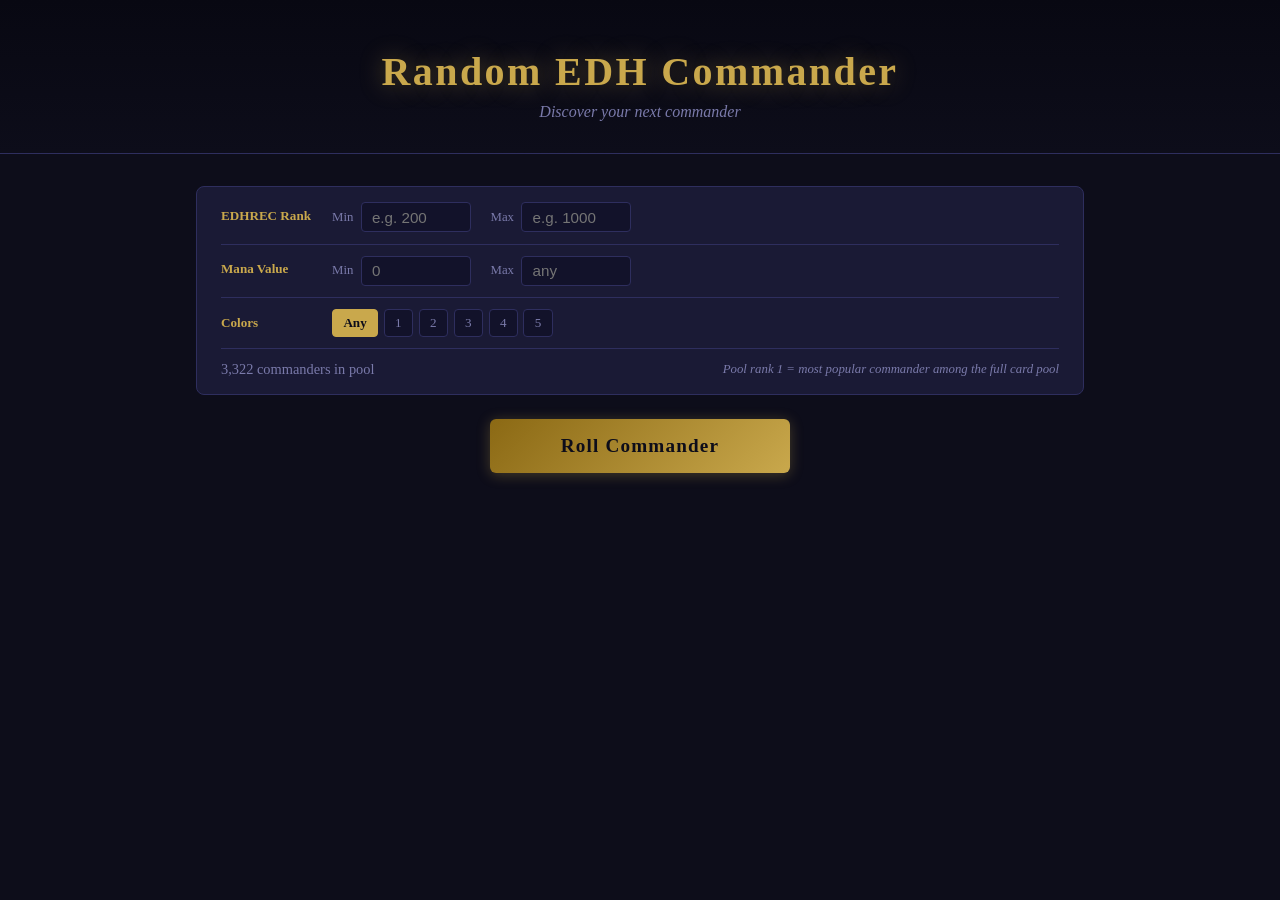
==== index.html @ b928419f "random commander generator" ====
<!DOCTYPE html>
<html lang="en">
<head>
  <meta charset="UTF-8">
  <meta name="viewport" content="width=device-width, initial-scale=1.0">
  <title>Random EDH Commander</title>
  <link rel="stylesheet" href="style.css">
</head>
<body>
  <header>
    <h1>Random EDH Commander</h1>
    <p>Discover your next commander</p>
  </header>

  <main>
    <section class="filters">
      <div class="filter-row">
        <span class="filter-label">EDHREC Rank</span>
        <div class="filter-inputs">
          <div class="filter-pair">
            <label for="min-rank">Min</label>
            <input type="number" id="min-rank" placeholder="e.g. 200" min="1">
          </div>
          <div class="filter-pair">
            <label for="max-rank">Max</label>
            <input type="number" id="max-rank" placeholder="e.g. 1000" min="1">
          </div>
        </div>
      </div>

      <div class="filter-row">
        <span class="filter-label">Mana Value</span>
        <div class="filter-inputs">
          <div class="filter-pair">
            <label for="min-cmc">Min</label>
            <input type="number" id="min-cmc" placeholder="0" min="0">
          </div>
          <div class="filter-pair">
            <label for="max-cmc">Max</label>
            <input type="number" id="max-cmc" placeholder="any" min="0">
          </div>
        </div>
      </div>

      <div class="filter-row">
        <span class="filter-label">Colors</span>
        <div id="color-count-btns" class="btn-group">
          <button class="filter-btn count-btn active" data-count="">Any</button>
          <button class="filter-btn count-btn" data-count="1">1</button>
          <button class="filter-btn count-btn" data-count="2">2</button>
          <button class="filter-btn count-btn" data-count="3">3</button>
          <button class="filter-btn count-btn" data-count="4">4</button>
          <button class="filter-btn count-btn" data-count="5">5</button>
        </div>
      </div>

      <div class="filter-row hidden" id="color-combo-row">
        <span class="filter-label"></span>
        <div id="color-combo-btns" class="btn-group"></div>
      </div>

      <div class="filter-footer">
        <span id="pool-count">Loading commanders...</span>
        <span class="filter-hint">Pool rank 1 = most popular commander among the full card pool</span>
      </div>
    </section>

    <button id="generate-btn" disabled>Roll Commander</button>

    <section id="card-display" class="hidden">
      <div class="card-container">
        <div class="card-image-wrapper">
          <img id="card-image" alt="Commander card">
        </div>
        <div class="card-info">
          <div class="card-header">
            <h2 id="card-name"></h2>
            <div id="card-mana-cost"></div>
          </div>
          <p id="card-type"></p>
          <div id="card-colors"></div>
          <div class="card-text">
            <p id="card-oracle"></p>
          </div>
          <div class="card-stats">
            <span id="card-pt"></span>
            <span id="card-edhrec-rank"></span>
          </div>
          <div class="card-links">
            <a id="card-scryfall-link" href="#" target="_blank" rel="noopener">View on Scryfall</a>
            <a id="card-edhrec-link" href="#" target="_blank" rel="noopener">View on EDHREC</a>
          </div>
        </div>
      </div>
    </section>
  </main>

  <script src="app.js"></script>
</body>
</html>
---- style.css ----
:root {
  --bg: #0d0d1a;
  --bg-card: #12122a;
  --bg-panel: #1a1a35;
  --border: #2e2e5e;
  --accent: #c9a84c;
  --accent-hover: #e8c66a;
  --text: #e0deff;
  --text-muted: #7a7aaa;
  --danger: #e05050;
  --shadow: 0 4px 24px rgba(0, 0, 0, 0.6);
}

* {
  box-sizing: border-box;
  margin: 0;
  padding: 0;
}

body {
  background: var(--bg);
  color: var(--text);
  font-family: 'Georgia', serif;
  min-height: 100vh;
  padding-bottom: 4rem;
}

header {
  text-align: center;
  padding: 3rem 1rem 2rem;
  border-bottom: 1px solid var(--border);
  background: linear-gradient(180deg, #080812 0%, var(--bg) 100%);
}

header h1 {
  font-size: 2.5rem;
  color: var(--accent);
  text-shadow: 0 0 24px rgba(201, 168, 76, 0.4);
  letter-spacing: 0.06em;
}

header p {
  color: var(--text-muted);
  margin-top: 0.5rem;
  font-style: italic;
}

main {
  max-width: 920px;
  margin: 0 auto;
  padding: 2rem 1rem;
}

.filters {
  background: var(--bg-panel);
  border: 1px solid var(--border);
  border-radius: 8px;
  padding: 0.25rem 1.5rem 1rem;
  margin-bottom: 1.5rem;
}

.filter-row {
  display: flex;
  align-items: flex-start;
  gap: 1rem;
  padding: 0.7rem 0;
  border-bottom: 1px solid var(--border);
}

.filter-label {
  width: 95px;
  flex-shrink: 0;
  color: var(--accent);
  font-size: 0.82rem;
  font-weight: bold;
  padding-top: 0.35rem;
}

.filter-inputs {
  display: flex;
  gap: 1.25rem;
  flex-wrap: wrap;
  align-items: center;
}

.filter-pair {
  display: flex;
  align-items: center;
  gap: 0.45rem;
}

.filter-pair label {
  color: var(--text-muted);
  font-size: 0.8rem;
  white-space: nowrap;
}

.filter-pair input {
  background: var(--bg-card);
  border: 1px solid var(--border);
  border-radius: 4px;
  color: var(--text);
  font-size: 0.95rem;
  padding: 0.35rem 0.65rem;
  width: 110px;
  transition: border-color 0.2s;
}

.filter-pair input:focus {
  outline: none;
  border-color: var(--accent);
}

.btn-group {
  display: flex;
  flex-wrap: wrap;
  gap: 0.35rem;
}

.filter-btn {
  background: var(--bg-card);
  border: 1px solid var(--border);
  border-radius: 4px;
  color: var(--text-muted);
  font-size: 0.82rem;
  padding: 0.3rem 0.65rem;
  cursor: pointer;
  transition: all 0.15s;
  font-family: 'Georgia', serif;
  display: inline-flex;
  align-items: center;
  gap: 4px;
  white-space: nowrap;
}

.filter-btn:hover {
  border-color: var(--accent);
  color: var(--text);
}

.filter-btn.active {
  background: var(--accent);
  border-color: var(--accent);
  color: #0d0d1a;
  font-weight: bold;
}

.mini-pip {
  display: inline-block;
  width: 9px;
  height: 9px;
  border-radius: 50%;
  border: 1px solid rgba(0, 0, 0, 0.25);
  flex-shrink: 0;
}

.filter-footer {
  display: flex;
  justify-content: space-between;
  align-items: center;
  padding-top: 0.75rem;
  flex-wrap: wrap;
  gap: 0.5rem;
  color: var(--text-muted);
  font-size: 0.9rem;
}

.filter-footer.error {
  color: var(--danger);
}

.filter-hint {
  color: var(--text-muted);
  font-size: 0.8rem;
  font-style: italic;
}

#generate-btn {
  display: block;
  width: 100%;
  max-width: 300px;
  margin: 0 auto 2.5rem;
  padding: 1rem 2rem;
  background: linear-gradient(135deg, #8b6914, var(--accent));
  border: none;
  border-radius: 6px;
  color: #0d0d1a;
  font-size: 1.2rem;
  font-family: 'Georgia', serif;
  font-weight: bold;
  cursor: pointer;
  letter-spacing: 0.06em;
  box-shadow: 0 2px 14px rgba(201, 168, 76, 0.3);
  transition: all 0.2s;
}

#generate-btn:hover:not(:disabled) {
  background: linear-gradient(135deg, #9d7820, var(--accent-hover));
  box-shadow: 0 4px 22px rgba(201, 168, 76, 0.5);
  transform: translateY(-1px);
}

#generate-btn:disabled {
  opacity: 0.4;
  cursor: not-allowed;
}

.hidden {
  display: none !important;
}

.card-container {
  display: flex;
  gap: 0;
  background: var(--bg-card);
  border: 1px solid var(--border);
  border-radius: 12px;
  overflow: hidden;
  box-shadow: var(--shadow);
  animation: fadeIn 0.3s ease;
}

@keyframes fadeIn {
  from { opacity: 0; transform: translateY(8px); }
  to   { opacity: 1; transform: translateY(0); }
}

.card-image-wrapper {
  flex-shrink: 0;
  width: 280px;
}

.card-image-wrapper img {
  width: 100%;
  height: 100%;
  object-fit: cover;
  display: block;
}

.card-info {
  padding: 1.5rem;
  display: flex;
  flex-direction: column;
  gap: 0.8rem;
  min-width: 0;
  flex: 1;
}

.card-header {
  display: flex;
  align-items: flex-start;
  justify-content: space-between;
  gap: 0.75rem;
  flex-wrap: wrap;
}

#card-name {
  font-size: 1.5rem;
  color: var(--accent);
  line-height: 1.2;
}

#card-mana-cost {
  display: flex;
  gap: 3px;
  flex-wrap: wrap;
  align-items: center;
  flex-shrink: 0;
  padding-top: 4px;
}

#card-type {
  color: var(--text-muted);
  font-style: italic;
  font-size: 0.9rem;
  border-bottom: 1px solid var(--border);
  padding-bottom: 0.6rem;
}

#card-colors {
  display: flex;
  gap: 4px;
  align-items: center;
}

#card-colors::before {
  content: 'Identity:';
  color: var(--text-muted);
  font-size: 0.8rem;
  margin-right: 2px;
}

.mana-pip {
  display: inline-flex;
  align-items: center;
  justify-content: center;
  width: 26px;
  height: 26px;
  border-radius: 50%;
  font-size: 0.72rem;
  font-weight: bold;
  font-family: sans-serif;
  border: 1px solid rgba(255, 255, 255, 0.15);
  flex-shrink: 0;
}

.mana-generic {
  background: #6e5f45;
  color: #f0e8d8;
}

.card-text {
  background: rgba(0, 0, 0, 0.25);
  border: 1px solid var(--border);
  border-radius: 6px;
  padding: 0.75rem 1rem;
  font-size: 0.88rem;
  line-height: 1.65;
  flex: 1;
  overflow-y: auto;
  max-height: 200px;
}

.card-stats {
  display: flex;
  align-items: center;
  gap: 1rem;
  font-size: 0.9rem;
}

#card-pt {
  background: var(--bg-panel);
  border: 1px solid var(--border);
  border-radius: 4px;
  padding: 0.2rem 0.65rem;
  font-weight: bold;
  color: var(--text);
  font-family: sans-serif;
}

#card-edhrec-rank {
  color: var(--text-muted);
  font-style: italic;
}

.card-links {
  display: flex;
  gap: 1.25rem;
  flex-wrap: wrap;
  padding-top: 0.25rem;
  border-top: 1px solid var(--border);
}

.card-links a {
  color: var(--accent);
  text-decoration: none;
  font-size: 0.85rem;
  border-bottom: 1px solid transparent;
  transition: border-color 0.15s;
}

.card-links a:hover {
  border-color: var(--accent);
}

@media (max-width: 620px) {
  header h1 {
    font-size: 1.75rem;
  }

  .card-container {
    flex-direction: column;
  }

  .card-image-wrapper {
    width: 100%;
    max-height: 420px;
  }

  .card-image-wrapper img {
    object-position: top;
  }

  .card-info {
    padding: 1rem;
  }

  .filter-row {
    flex-direction: column;
    gap: 0.5rem;
  }

  .filter-label {
    width: auto;
  }
}
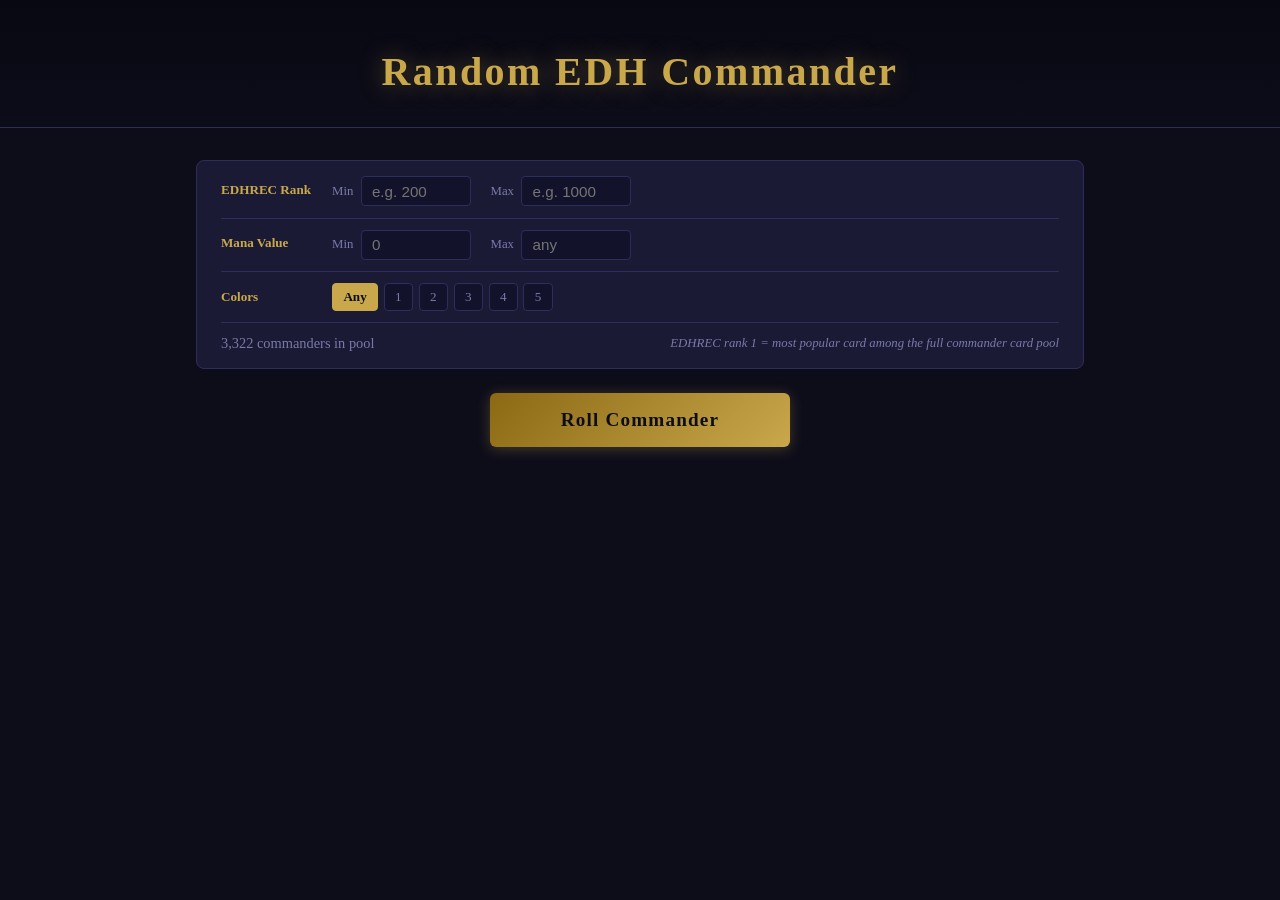
==== commit cbf12c63: "labels" ====
--- a/index.html
+++ b/index.html
@@ -9,7 +9,6 @@
 <body>
   <header>
     <h1>Random EDH Commander</h1>
-    <p>Discover your next commander</p>
   </header>
 
   <main>
@@ -61,7 +60,7 @@
 
       <div class="filter-footer">
         <span id="pool-count">Loading commanders...</span>
-        <span class="filter-hint">Pool rank 1 = most popular commander among the full card pool</span>
+        <span class="filter-hint">EDHREC rank 1 = most popular card among the full commander card pool</span>
       </div>
     </section>
 
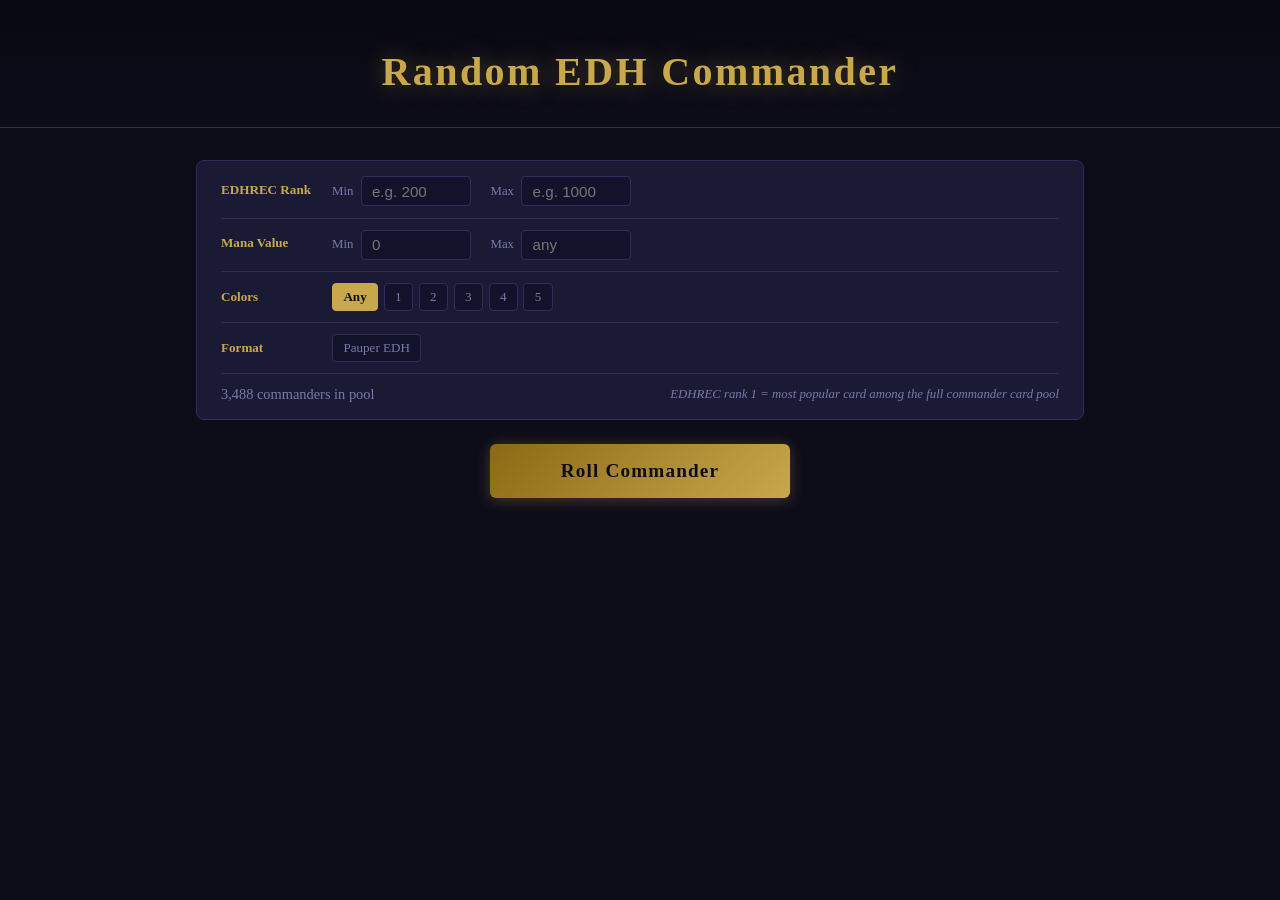
==== commit b3e84d12: "add link and pauper filter" ====
--- a/index.html
+++ b/index.html
@@ -53,6 +53,13 @@
         </div>
       </div>
 
+      <div class="filter-row">
+        <span class="filter-label">Format</span>
+        <div class="btn-group">
+          <button class="filter-btn toggle-btn" id="pauper-toggle" data-active="false">Pauper EDH</button>
+        </div>
+      </div>
+
       <div class="filter-row hidden" id="color-combo-row">
         <span class="filter-label"></span>
         <div id="color-combo-btns" class="btn-group"></div>
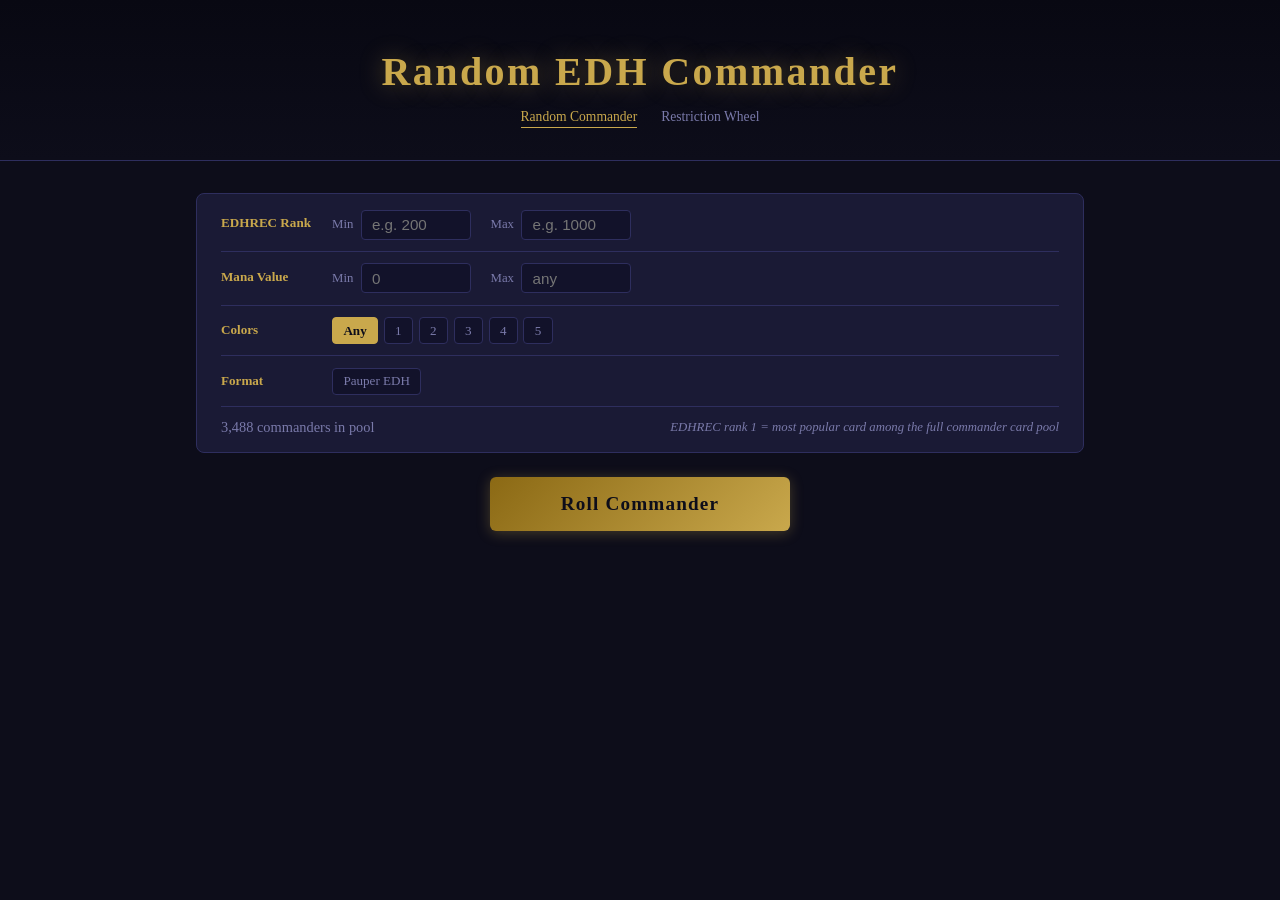
==== commit 606680a5: "Added chaos wheel" ====
--- a/index.html
+++ b/index.html
@@ -9,6 +9,10 @@
 <body>
   <header>
     <h1>Random EDH Commander</h1>
+    <nav>
+      <a href="index.html" class="active">Random Commander</a>
+      <a href="wheel.html">Restriction Wheel</a>
+    </nav>
   </header>
 
   <main>
--- a/style.css
+++ b/style.css
@@ -43,6 +43,28 @@
   color: var(--text-muted);
   margin-top: 0.5rem;
   font-style: italic;
+}
+
+header nav {
+  display: flex;
+  gap: 1.5rem;
+  justify-content: center;
+  margin-top: 0.9rem;
+}
+
+header nav a {
+  color: var(--text-muted);
+  text-decoration: none;
+  font-size: 0.85rem;
+  padding-bottom: 2px;
+  border-bottom: 1px solid transparent;
+  transition: color 0.15s, border-color 0.15s;
+}
+
+header nav a:hover,
+header nav a.active {
+  color: var(--accent);
+  border-color: var(--accent);
 }
 
 main {
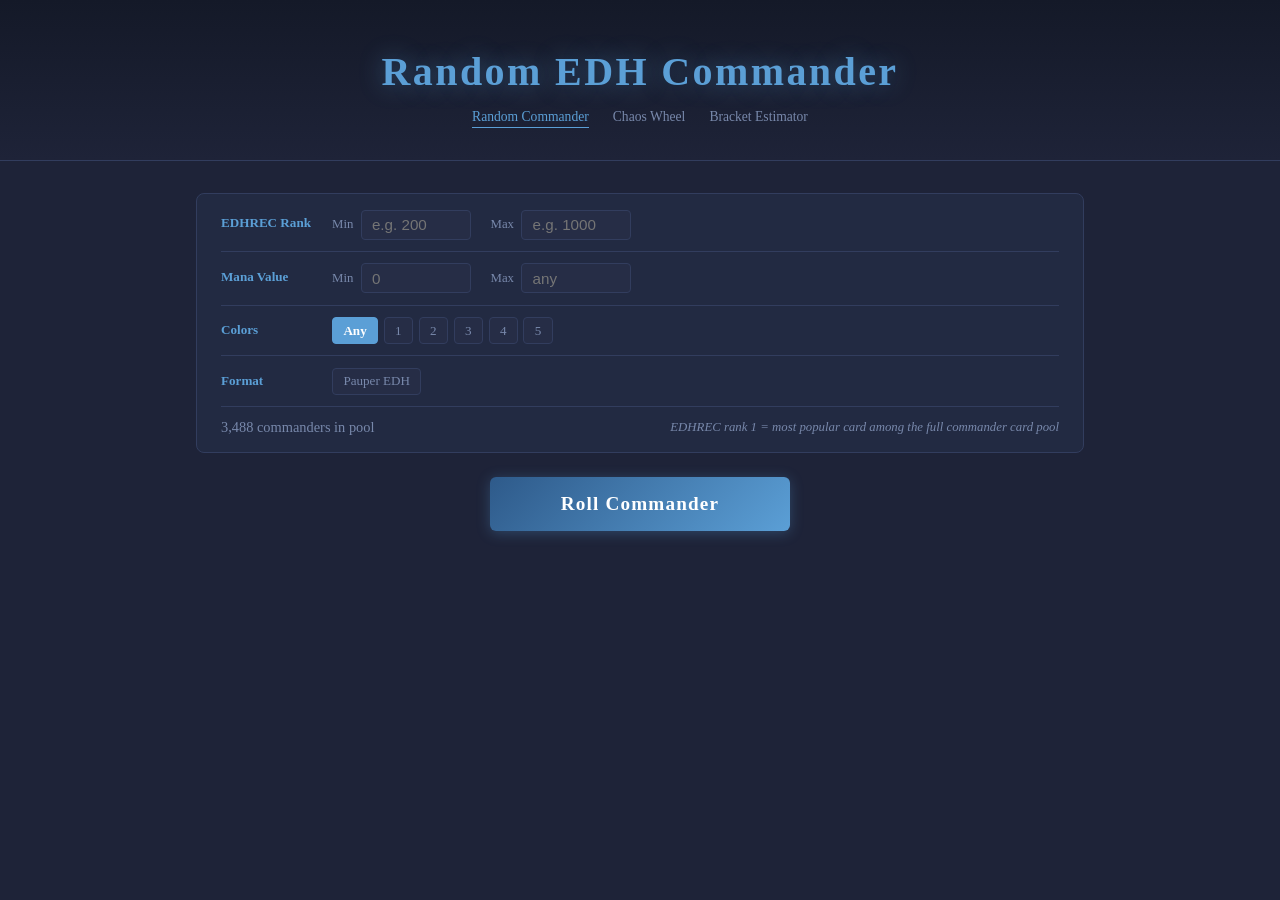
==== commit 543ee1ec: "Added a little bracketology" ====
--- a/index.html
+++ b/index.html
@@ -11,7 +11,8 @@
     <h1>Random EDH Commander</h1>
     <nav>
       <a href="index.html" class="active">Random Commander</a>
-      <a href="wheel.html">Restriction Wheel</a>
+      <a href="wheel.html">Chaos Wheel</a>
+      <a href="brackets.html">Bracket Estimator</a>
     </nav>
   </header>
 
--- a/style.css
+++ b/style.css
@@ -1,14 +1,14 @@
 :root {
-  --bg: #0d0d1a;
-  --bg-card: #12122a;
-  --bg-panel: #1a1a35;
-  --border: #2e2e5e;
-  --accent: #c9a84c;
-  --accent-hover: #e8c66a;
-  --text: #e0deff;
-  --text-muted: #7a7aaa;
-  --danger: #e05050;
-  --shadow: 0 4px 24px rgba(0, 0, 0, 0.6);
+  --bg: #1e2338;
+  --bg-card: #262d46;
+  --bg-panel: #222a42;
+  --border: #323d5e;
+  --accent: #5b9fd6;
+  --accent-hover: #7bbae8;
+  --text: #dde5f5;
+  --text-muted: #7888ab;
+  --danger: #d96868;
+  --shadow: 0 4px 24px rgba(0, 0, 0, 0.45);
 }
 
 * {
@@ -29,13 +29,13 @@
   text-align: center;
   padding: 3rem 1rem 2rem;
   border-bottom: 1px solid var(--border);
-  background: linear-gradient(180deg, #080812 0%, var(--bg) 100%);
+  background: linear-gradient(180deg, #141928 0%, var(--bg) 100%);
 }
 
 header h1 {
   font-size: 2.5rem;
   color: var(--accent);
-  text-shadow: 0 0 24px rgba(201, 168, 76, 0.4);
+  text-shadow: 0 0 24px rgba(91, 159, 214, 0.45);
   letter-spacing: 0.06em;
 }
 
@@ -163,7 +163,7 @@
 .filter-btn.active {
   background: var(--accent);
   border-color: var(--accent);
-  color: #0d0d1a;
+  color: #fff;
   font-weight: bold;
 }
 
@@ -203,22 +203,22 @@
   max-width: 300px;
   margin: 0 auto 2.5rem;
   padding: 1rem 2rem;
-  background: linear-gradient(135deg, #8b6914, var(--accent));
+  background: linear-gradient(135deg, #2e5a8a, var(--accent));
   border: none;
   border-radius: 6px;
-  color: #0d0d1a;
+  color: #fff;
   font-size: 1.2rem;
   font-family: 'Georgia', serif;
   font-weight: bold;
   cursor: pointer;
   letter-spacing: 0.06em;
-  box-shadow: 0 2px 14px rgba(201, 168, 76, 0.3);
+  box-shadow: 0 2px 14px rgba(91, 159, 214, 0.3);
   transition: all 0.2s;
 }
 
 #generate-btn:hover:not(:disabled) {
-  background: linear-gradient(135deg, #9d7820, var(--accent-hover));
-  box-shadow: 0 4px 22px rgba(201, 168, 76, 0.5);
+  background: linear-gradient(135deg, #3a6ea0, var(--accent-hover));
+  box-shadow: 0 4px 22px rgba(91, 159, 214, 0.45);
   transform: translateY(-1px);
 }
 
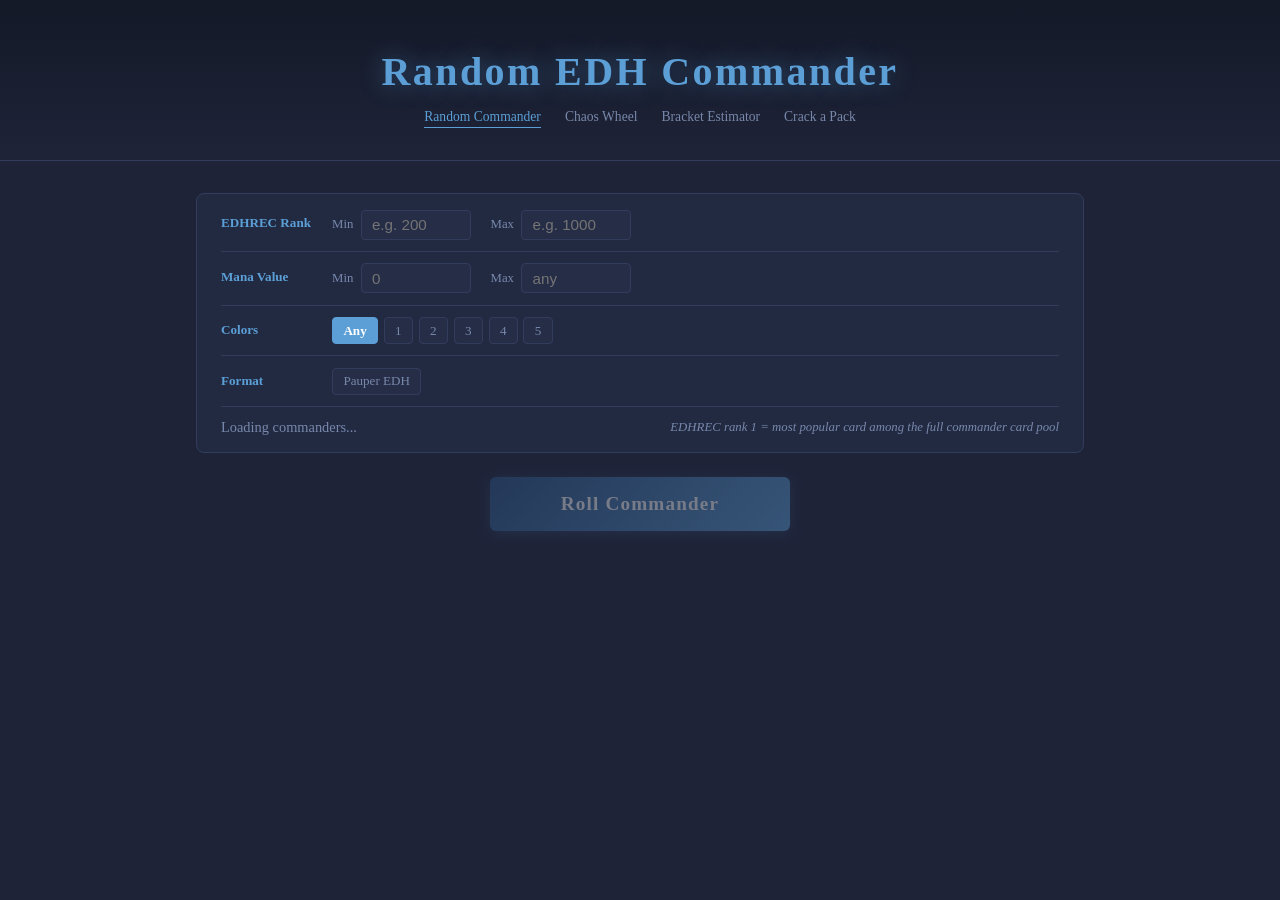
==== commit 7510e35b: "Crack a pack" ====
--- a/index.html
+++ b/index.html
@@ -2,110 +2,10 @@
 <html lang="en">
 <head>
   <meta charset="UTF-8">
-  <meta name="viewport" content="width=device-width, initial-scale=1.0">
-  <title>Random EDH Commander</title>
-  <link rel="stylesheet" href="style.css">
+  <meta http-equiv="refresh" content="0; url=commander/">
+  <title>EDH Tools</title>
 </head>
 <body>
-  <header>
-    <h1>Random EDH Commander</h1>
-    <nav>
-      <a href="index.html" class="active">Random Commander</a>
-      <a href="wheel.html">Chaos Wheel</a>
-      <a href="brackets.html">Bracket Estimator</a>
-    </nav>
-  </header>
-
-  <main>
-    <section class="filters">
-      <div class="filter-row">
-        <span class="filter-label">EDHREC Rank</span>
-        <div class="filter-inputs">
-          <div class="filter-pair">
-            <label for="min-rank">Min</label>
-            <input type="number" id="min-rank" placeholder="e.g. 200" min="1">
-          </div>
-          <div class="filter-pair">
-            <label for="max-rank">Max</label>
-            <input type="number" id="max-rank" placeholder="e.g. 1000" min="1">
-          </div>
-        </div>
-      </div>
-
-      <div class="filter-row">
-        <span class="filter-label">Mana Value</span>
-        <div class="filter-inputs">
-          <div class="filter-pair">
-            <label for="min-cmc">Min</label>
-            <input type="number" id="min-cmc" placeholder="0" min="0">
-          </div>
-          <div class="filter-pair">
-            <label for="max-cmc">Max</label>
-            <input type="number" id="max-cmc" placeholder="any" min="0">
-          </div>
-        </div>
-      </div>
-
-      <div class="filter-row">
-        <span class="filter-label">Colors</span>
-        <div id="color-count-btns" class="btn-group">
-          <button class="filter-btn count-btn active" data-count="">Any</button>
-          <button class="filter-btn count-btn" data-count="1">1</button>
-          <button class="filter-btn count-btn" data-count="2">2</button>
-          <button class="filter-btn count-btn" data-count="3">3</button>
-          <button class="filter-btn count-btn" data-count="4">4</button>
-          <button class="filter-btn count-btn" data-count="5">5</button>
-        </div>
-      </div>
-
-      <div class="filter-row">
-        <span class="filter-label">Format</span>
-        <div class="btn-group">
-          <button class="filter-btn toggle-btn" id="pauper-toggle" data-active="false">Pauper EDH</button>
-        </div>
-      </div>
-
-      <div class="filter-row hidden" id="color-combo-row">
-        <span class="filter-label"></span>
-        <div id="color-combo-btns" class="btn-group"></div>
-      </div>
-
-      <div class="filter-footer">
-        <span id="pool-count">Loading commanders...</span>
-        <span class="filter-hint">EDHREC rank 1 = most popular card among the full commander card pool</span>
-      </div>
-    </section>
-
-    <button id="generate-btn" disabled>Roll Commander</button>
-
-    <section id="card-display" class="hidden">
-      <div class="card-container">
-        <div class="card-image-wrapper">
-          <img id="card-image" alt="Commander card">
-        </div>
-        <div class="card-info">
-          <div class="card-header">
-            <h2 id="card-name"></h2>
-            <div id="card-mana-cost"></div>
-          </div>
-          <p id="card-type"></p>
-          <div id="card-colors"></div>
-          <div class="card-text">
-            <p id="card-oracle"></p>
-          </div>
-          <div class="card-stats">
-            <span id="card-pt"></span>
-            <span id="card-edhrec-rank"></span>
-          </div>
-          <div class="card-links">
-            <a id="card-scryfall-link" href="#" target="_blank" rel="noopener">View on Scryfall</a>
-            <a id="card-edhrec-link" href="#" target="_blank" rel="noopener">View on EDHREC</a>
-          </div>
-        </div>
-      </div>
-    </section>
-  </main>
-
-  <script src="app.js"></script>
+  <a href="commander/">Click here if not redirected.</a>
 </body>
 </html>
